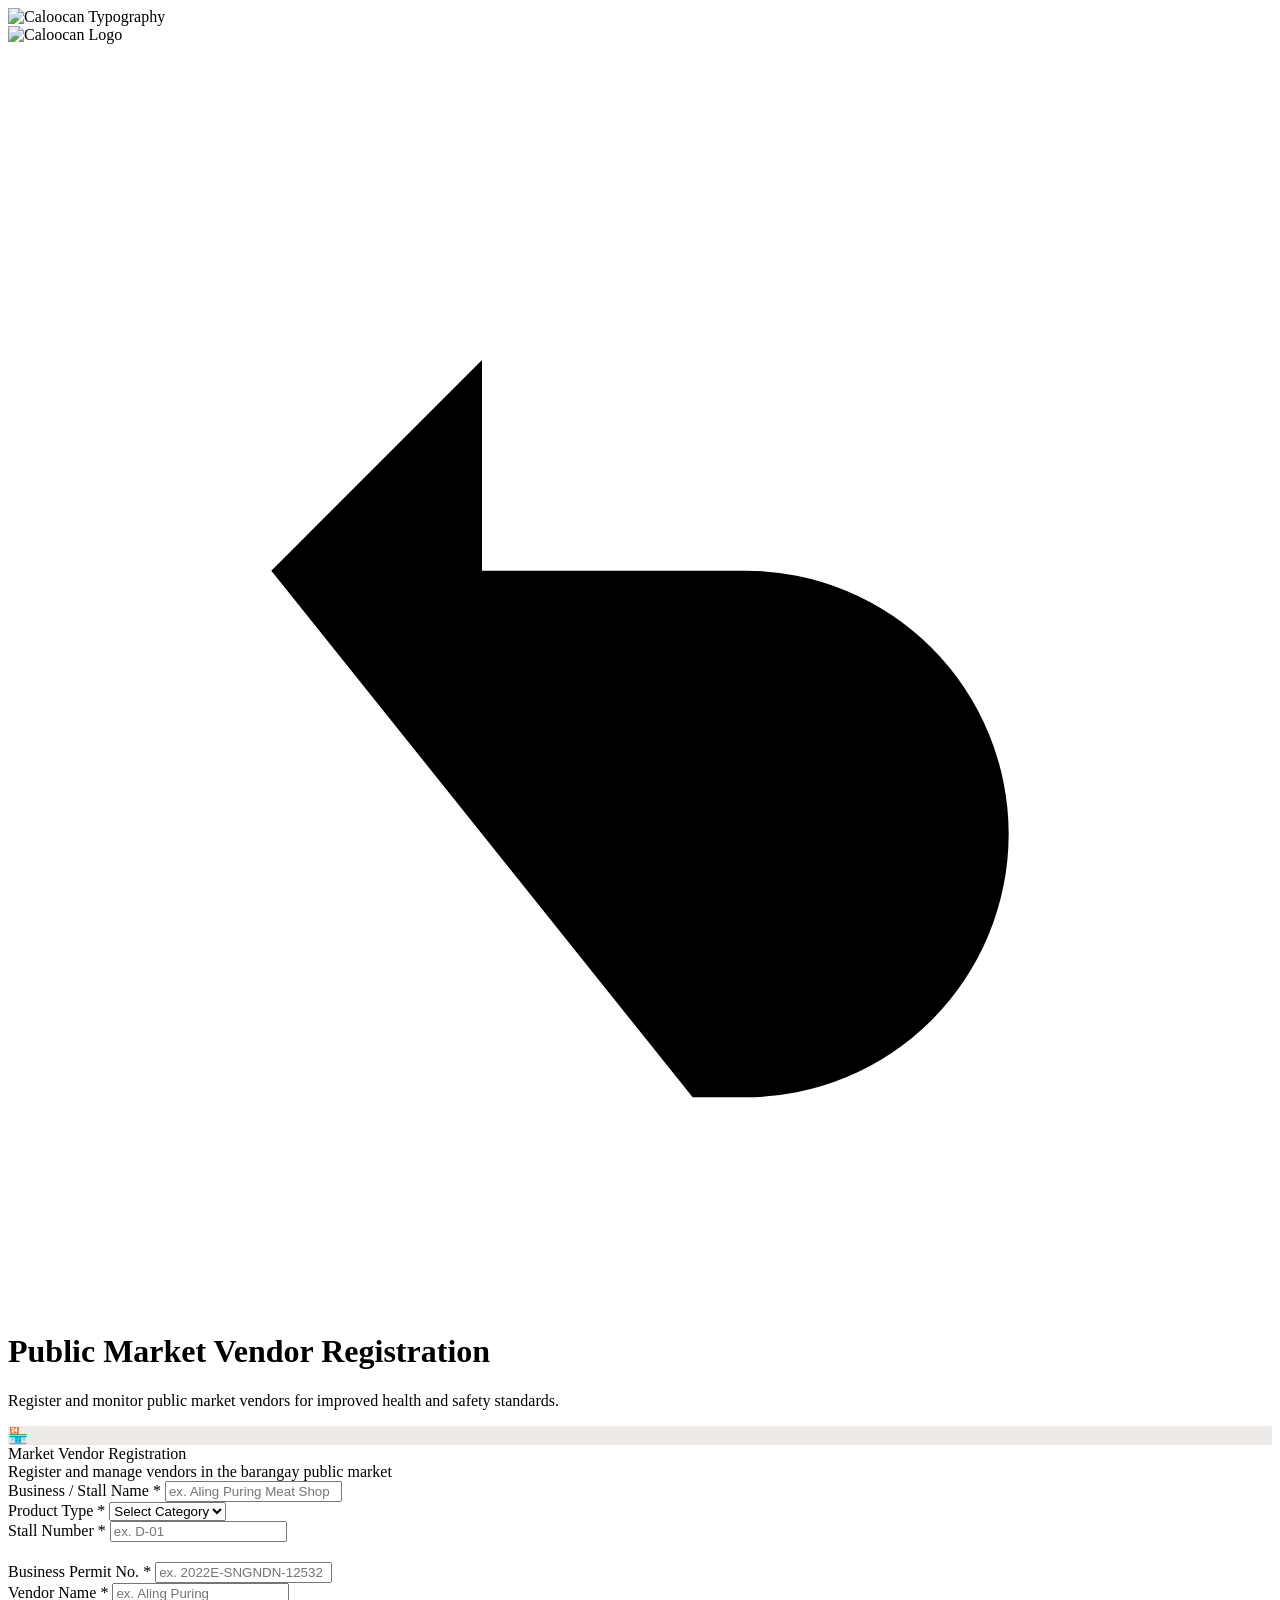
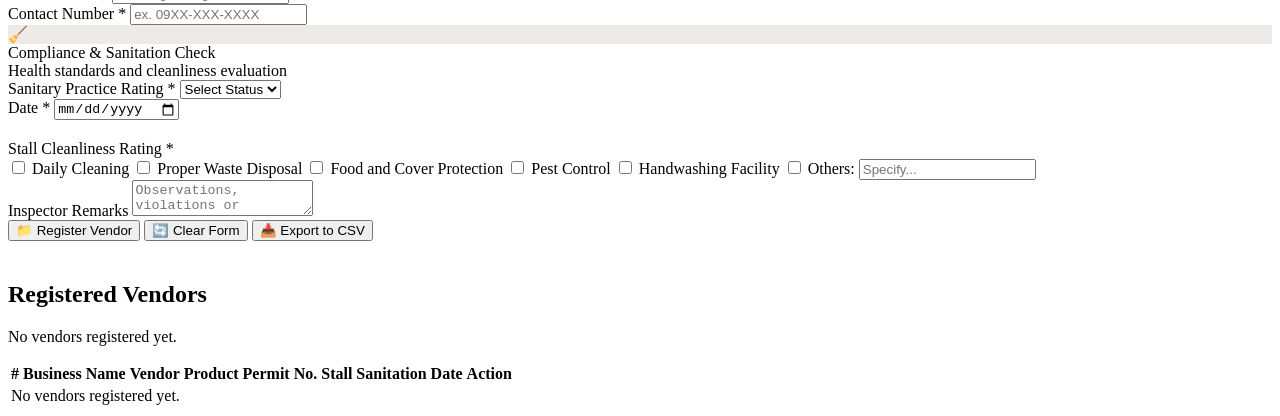
==== Assessment1_FINAL/PublicMarketPage.html @ 22645c10 "Add files via upload" ====
<!DOCTYPE html>
<html lang="en">
<head>
  <meta charset="UTF-8" />
  <meta name="viewport" content="width=device-width, initial-scale=1.0" />
  <title>Barangay 3 — Public Market Vendor Registration</title>
  <link rel="stylesheet" href="marketstyle.css" />
</head>
<body>

<!-- NAVBAR -->
<nav class="navbar">
  <div class="navbar-brand">
    <div class="caloocan-typography">
      <img src="../Assets/Images/Caloocan_Typography.png" alt="Caloocan Typography">
    </div>
    <div class="caloocan-logo">
      <img src="../Assets/Images/Caloocan_Logo.png" alt="Caloocan Logo">
    </div>
  </div>
</nav>

<div class="page-wrapper">

<!-- Return Button -->
  <a class="back-home-btn" href="/index.html" aria-label="Back to Homepage" title="Back to Homepage">
    <svg viewBox="0 0 24 24" aria-hidden="true" focusable="false">
      <path d="M9 14l-4-4 4-4" />
      <path d="M5 10h9a5 5 0 0 1 0 10h-1" />
    </svg>
  </a>

  <!-- Page Header Banner -->
  <div class="page-header-banner market-banner">
    <h1 class="banner-title">Public Market Vendor Registration</h1>
    <p class="banner-sub">
      Register and monitor public market vendors for improved health and safety standards.
    </p>
  </div>

  <!-- Form -->
  <form id="vendorForm" novalidate>

    <!-- Vendor Information -->
    <div class="form-card">
      <div class="form-card-header">
        <div class="form-card-icon" style="background:rgba(92,56,32,.1);">🏪</div>
        <div>
          <div class="form-card-title">Market Vendor Registration</div>
          <div class="form-card-sub">Register and manage vendors in the barangay public market</div>
        </div>
      </div>

      <!-- Business Name -->
      <div class="form-group">
        <label class="form-label">Business / Stall Name <span class="req">*</span></label>
        <input type="text" class="form-control" id="v_business"
              placeholder="ex. Aling Puring Meat Shop" required />
      </div>

      <!-- Product Type + Stall Number -->
      <div class="form-row">
        <div class="form-group" style="margin-bottom:0;">
          <label class="form-label">Product Type <span class="req">*</span></label>
          <select class="form-control" id="v_product" required>
            <option value="" disabled selected>Select Category</option>
            <option value="Vegetables">Vegetables</option>
            <option value="Meat">Meat</option>
            <option value="Fish">Fish</option>
            <option value="Fruits">Fruits</option>
            <option value="Dry-Goods">Dry Goods</option>
            <option value="Rice-Retailer ">Rice Retailer</option>
            <option value="Others">Others</option>
          </select>
        </div>
        <div class="form-group" style="margin-bottom:0;">
          <label class="form-label">Stall Number <span class="req">*</span></label>
          <input type="text" class="form-control" id="v_stall"
                  placeholder="ex. D-01" required />
        </div>
      </div>

      <!-- Business Permit -->
      <div class="form-group" style="margin-top:20px;">
        <label class="form-label">Business Permit No. <span class="req">*</span></label>
        <input type="text" class="form-control" id="v_permit"
                placeholder="ex. 2022E-SNGNDN-12532" required />
      </div>

      <!-- Vendor Name + Contact -->
      <div class="form-row">
        <div class="form-group" style="margin-bottom:0;">
          <label class="form-label">Vendor Name <span class="req">*</span></label>
          <input type="text" class="form-control" id="v_vendor"
                  placeholder="ex. Aling Puring" required />
        </div>
        <div class="form-group" style="margin-bottom:0;">
          <label class="form-label">Contact Number <span class="req">*</span></label>
          <input type="text" class="form-control" id="v_contact"
                  placeholder="ex. 09XX-XXX-XXXX" required />
        </div>
      </div>
    </div>

    <!-- Compliance & Sanitation -->
    <div class="form-card">
      <div class="form-card-header">
        <div class="form-card-icon" style="background:rgba(92,56,32,.1);">🧹</div>
        <div>
          <div class="form-card-title">Compliance &amp; Sanitation Check</div>
          <div class="form-card-sub">Health standards and cleanliness evaluation</div>
        </div>
      </div>

      <!-- Sanitary Rating + Date -->
      <div class="form-row">
        <div class="form-group" style="margin-bottom:0;">
          <label class="form-label">Sanitary Practice Rating <span class="req">*</span></label>
          <select class="form-control" id="v_sanitary" required>
            <option value="" disabled selected>Select Status</option>
            <option value="Excellent">Excellent</option>
            <option value="Good">Good</option>
            <option value="Fair">Fair</option>
            <option value="Poor">Poor</option>
          </select>
        </div>
        <div class="form-group" style="margin-bottom:0;">
          <label class="form-label">Date <span class="req">*</span></label>
          <input type="date" class="form-control" id="v_reg_date" required />
        </div>
      </div>

      <!-- Stall Cleanliness -->
      <div class="form-group" style="margin-top:20px;">
        <label class="form-label">Stall Cleanliness Rating <span class="req">*</span></label>
        <div class="check-group">
          <label class="check-pill checkbox-pill">
            <input type="checkbox" name="cleanliness" value="Daily Cleaning" />
            <span class="dot"></span>
            <span>Daily Cleaning</span>
          </label>
          <label class="check-pill checkbox-pill">
            <input type="checkbox" name="cleanliness" value="Proper Waste Disposal" />
            <span class="dot"></span>
            <span>Proper Waste Disposal</span>
          </label>
          <label class="check-pill checkbox-pill">
            <input type="checkbox" name="cleanliness" value="Food & Cover Protection" />
            <span class="dot"></span>
            <span>Food and Cover Protection</span>
          </label>
          <label class="check-pill checkbox-pill">
            <input type="checkbox" name="cleanliness" value="Pest Control" />
            <span class="dot"></span>
            <span>Pest Control</span>
          </label>
          <label class="check-pill checkbox-pill">
            <input type="checkbox" name="cleanliness" value="Handwashing Facility" />
            <span class="dot"></span>
            <span>Handwashing Facility</span>
          </label>
          <label class="check-pill checkbox-pill" style="flex:1;min-width:200px;">
            <input type="checkbox" name="cleanliness" value="Others" id="cleanOthersCheck" />
            <span class="dot"></span>
            <span>Others:</span>
            <input type="text" class="other-input" id="cleanOthersText" placeholder="Specify..." />
          </label>
        </div>
      </div>

      <!-- Inspector Remarks -->
      <div class="form-group" style="margin-bottom:0;">
        <label class="form-label">Inspector Remarks</label>
        <textarea class="form-control" id="v_remarks"
                  placeholder="Observations, violations or commendations..."></textarea>
      </div>
    </div>

    <!-- Action Buttons -->
    <div class="actions-row">
      <button type="submit" class="btn btn-primary market-primary">
        <span class="btn-icon">📁</span>
        <span>Register Vendor</span>
      </button>
      <button type="button" class="btn btn-secondary" id="clearVendorBtn">
        <span class="btn-icon">🔄</span>
        <span>Clear Form</span>
      </button>
      <button type="button" class="btn btn-secondary" onclick="exportToCSV()">
      <span class="btn-icon">📥</span>
      <span>Export to CSV</span>
      </button>
    </div>
  </form>

  <!-- Records Table -->
  <div class="table-section" style="margin-top:40px;">
    <h2>Registered Vendors</h2>
    <p id="vendorTableStatus">No vendors registered yet.</p>

    <div class="data-table-wrap market-table">
      <table class="data-table">
        <thead>
          <tr>
            <th>#</th>
            <th>Business Name</th>
            <th>Vendor</th>
            <th>Product</th>
            <th>Permit No.</th>
            <th>Stall</th>
            <th>Sanitation</th>
            <th>Date</th>
            <th>Action</th>
          </tr>
        </thead>
        <tbody id="vendorTableBody">
          <tr class="empty-row">
            <td colspan="9">No vendors registered yet.</td>
          </tr>
        </tbody>
      </table>
    </div>
  </div>

</div>

<!-- TOAST -->
<div id="toast"></div>

<script src="marketscript.js"></script>

</body>
</html>
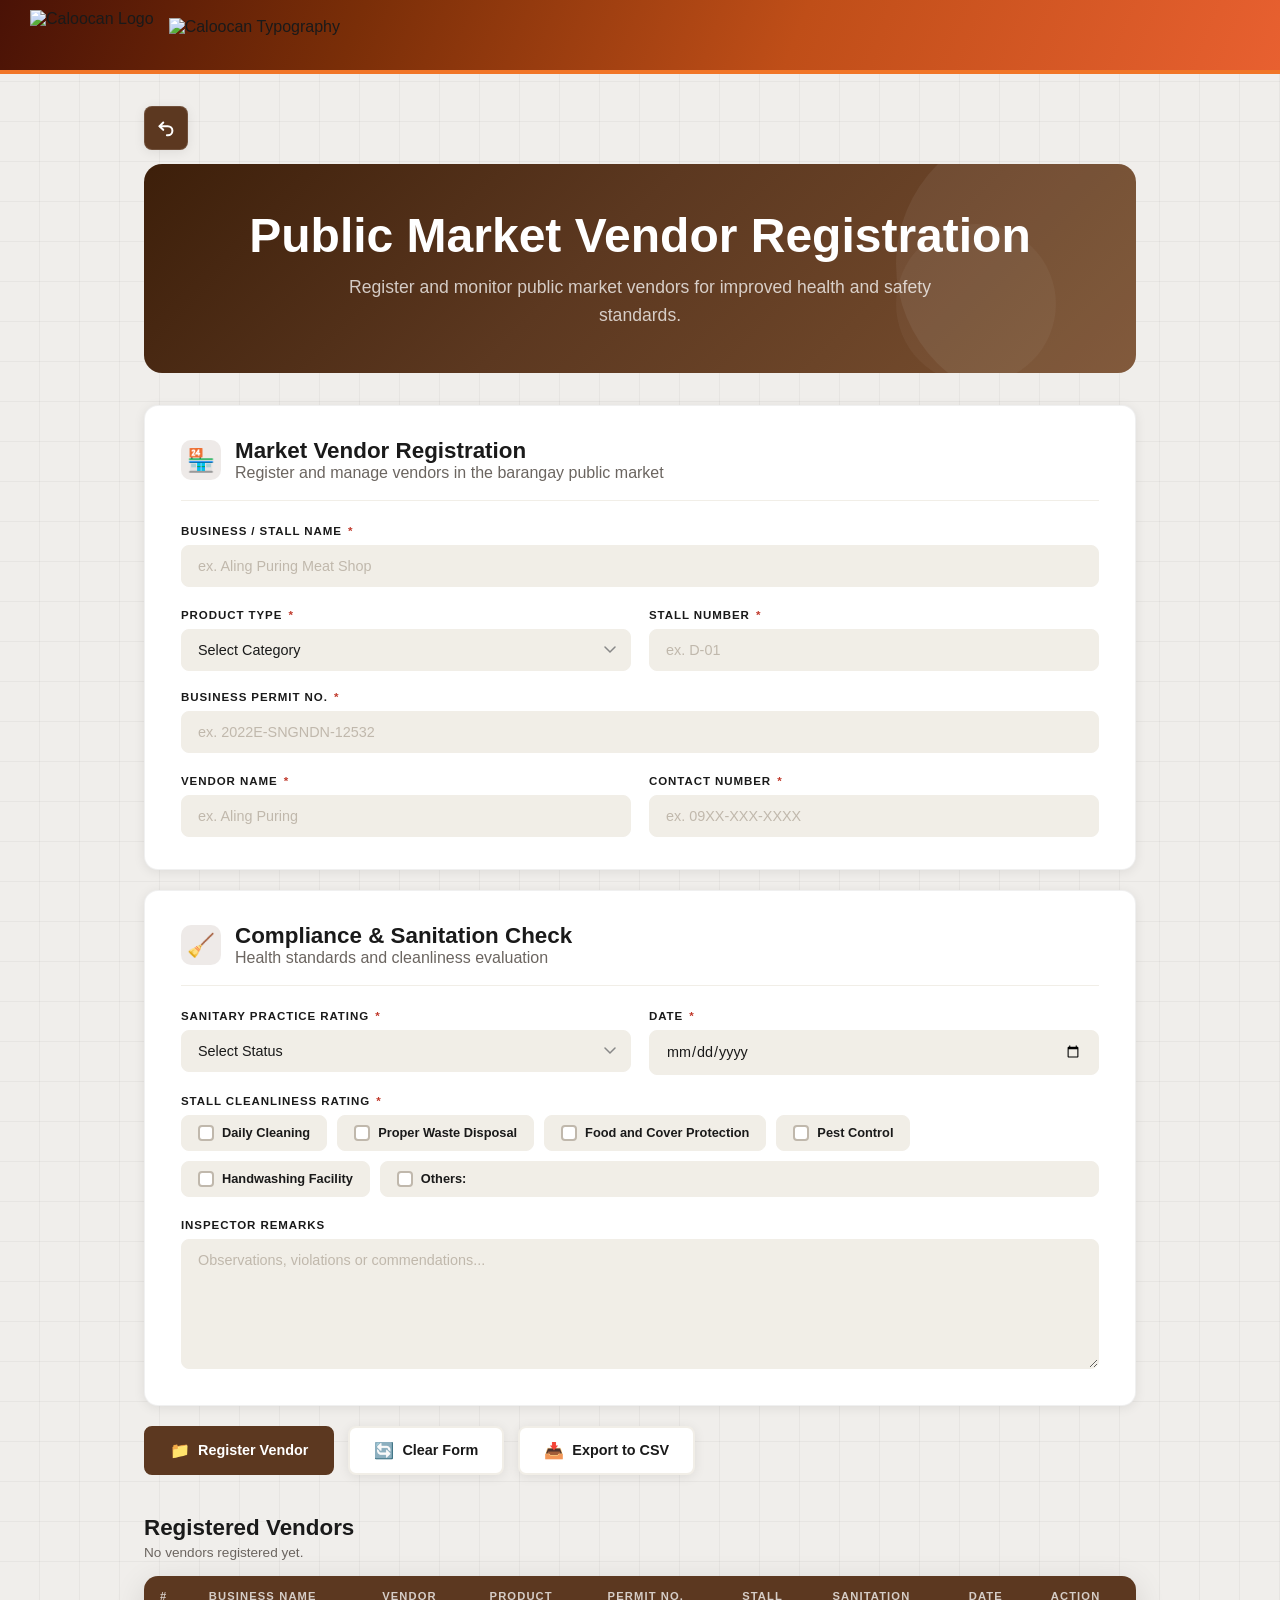
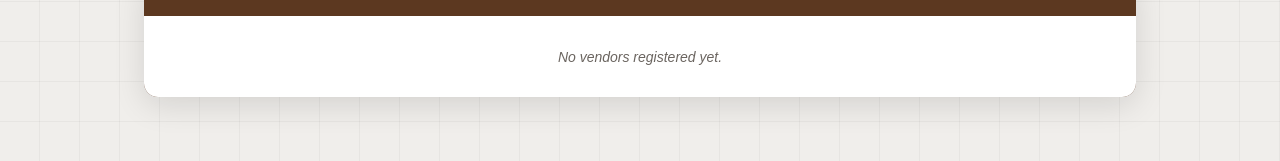
==== commit 0cd04a8e: "Update PublicMarketPage.html" ====
--- a/Assessment1_FINAL/PublicMarketPage.html
+++ b/Assessment1_FINAL/PublicMarketPage.html
@@ -4,7 +4,7 @@
   <meta charset="UTF-8" />
   <meta name="viewport" content="width=device-width, initial-scale=1.0" />
   <title>Barangay 3 — Public Market Vendor Registration</title>
-  <link rel="stylesheet" href="marketstyle.css" />
+  <link rel="stylesheet" href="style.css" />
 </head>
 <body>
 
--- a/Assessment1_FINAL/style.css
+++ b/Assessment1_FINAL/style.css
@@ -0,0 +1,469 @@
+/* PUBLIC MARKET VENDOR REGISTRATION — STYLES  */
+
+@font-face {
+    font-family: 'SF Pro Display';
+    src: url('../Assets/Fonts/SFPRODISPLAY/SFPRODISPLAYREGULAR.OTF') format('opentype');
+    font-weight: normal;
+    font-style: normal;
+}
+
+/* ── RESET & BASE ── */
+*, *::before, *::after { box-sizing: border-box; margin: 0; padding: 0; }
+
+html { scroll-behavior: smooth; }
+body {
+    font-family: 'SF Pro Display', sans-serif;
+    background: #f0eeeb;
+    background-image:
+    repeating-linear-gradient(0deg, transparent, transparent 39px, rgba(0,0,0,.04) 39px, rgba(0,0,0,.04) 40px),
+    repeating-linear-gradient(90deg, transparent, transparent 39px, rgba(0,0,0,.04) 39px, rgba(0,0,0,.04) 40px);
+    color: #1a1a1a;
+    min-height: 100vh;
+}
+
+a  { text-decoration: none; color: inherit; }
+ul { list-style: none; }
+img { max-width: 100%; display: block; }
+button { font-family: 'SF Pro Display', sans-serif; cursor: pointer; }
+
+/* ── CSS VARIABLES ── */
+:root {
+    --rust:         #bf4e18;
+    --rust-dk:      #7a2e08;
+    --rust-lt:      #e86030;
+    --brown-dark:   #5c3820;
+    --brown-mid:    #7a5030;
+    --brown-light:  #9a6848;
+    --white:        #ffffff;
+    --off-white:    #f8f6f2;
+    --gray-light:   #f1eee7;
+    --gray-mid:     #c0b8ac;
+    --gray-text:    #6b6560;
+    --dark:         #1a1a1a;
+    --radius:       14px;
+    --radius-sm:    8px;
+    --shadow:       0 2px 12px rgba(0,0,0,.08);
+    --shadow-lg:    0 8px 32px rgba(0,0,0,.12);
+    --transition:   .22s ease;
+}
+
+/* ── NAVBAR ── */
+.navbar {
+    display: flex;
+    align-items: center;
+    justify-content: space-between;
+    background: linear-gradient(112deg,#4a1206 0%,var(--rust-dk) 28%,var(--rust) 62%,var(--rust-lt) 100%);
+    padding: 10px 30px;
+    height: 70px;
+    box-shadow: 0 4px 0 0 #f17527;
+}
+
+.navbar-brand {
+    display: flex;
+    align-items: center;
+    gap: 15px;
+}
+
+.caloocan-logo { order: 1; }
+.caloocan-typography { order: 2; }
+
+.caloocan-logo img {
+    height: 50px;
+    width: auto;
+    display: block;
+}
+
+.caloocan-typography img {
+    height: 35px;
+    width: auto;
+    display: block;
+}
+
+/* ── PAGE WRAPPER ── */
+.page-wrapper {
+    max-width: 1040px;
+    margin: 0 auto;
+    padding: 36px 24px 64px;
+}
+
+/* ── PAGE HEADER BANNER ── */
+.page-header-banner {
+    border-radius: 18px;
+    padding: 44px 48px;
+    margin-bottom: 32px;
+    position: relative;
+    overflow: hidden;
+}
+
+.back-home-btn {
+    width: 44px;
+    height: 44px;
+    border-radius: var(--radius-sm);
+    background: var(--brown-dark);
+    border: 1px solid rgba(255,255,255,.12);
+    display: inline-flex;
+    align-items: center;
+    justify-content: center;
+    box-shadow: var(--shadow);
+    margin-bottom: 14px;
+    transition: transform var(--transition), background var(--transition), border-color var(--transition);
+}
+
+.back-home-btn:hover {
+    transform: translateY(-2px);
+    background: var(--brown-light);
+    border-color: rgba(255,255,255,.18);
+}
+
+.back-home-btn svg {
+    width: 22px;
+    height: 22px;
+    fill: none;
+    stroke: #fff;
+    stroke-width: 2.2;
+    stroke-linecap: round;
+    stroke-linejoin: round;
+}
+
+.page-header-banner.market-banner {
+    background: linear-gradient(135deg, #3d1f0a 0%, var(--brown-dark) 45%, var(--brown-mid) 100%);
+}
+
+.page-header-banner::before {
+    content: '';
+    position: absolute;
+    right: -40px; top: -40px;
+    width: 280px; height: 280px;
+    border-radius: 50%;
+    background: rgba(255,255,255,.06);
+}
+
+.page-header-banner::after {
+    content: '';
+    position: absolute;
+    right: 80px; top: 60px;
+    width: 160px; height: 160px;
+    border-radius: 50%;
+    background: rgba(255,255,255,.04);
+}
+
+.banner-title {
+    font-size: 3rem;
+    font-weight: 800;
+    color: #fff;
+    margin-bottom: 10px;
+    text-align: center;
+}
+
+.banner-sub {
+    font-size: 1.1rem;
+    color: rgba(255,255,255,.75);
+    max-width: 620px;
+    line-height: 1.6;
+    text-align: center;
+    margin: 0 auto;
+}
+
+/* ── FORM CARDS ── */
+.form-card {
+    background: #fff;
+    border-radius: var(--radius);
+    padding: 32px 36px;
+    margin-bottom: 20px;
+    box-shadow: var(--shadow);
+    border: 1px solid rgba(0,0,0,.06);
+}
+
+.form-card-header {
+    display: flex;
+    align-items: center;
+    gap: 14px;
+    padding-bottom: 18px;
+    margin-bottom: 24px;
+    border-bottom: 1px solid var(--gray-light);
+}
+
+.form-card-icon {
+    width: 40px; height: 40px;
+    border-radius: 10px;
+    display: flex; align-items: center; justify-content: center;
+    font-size: 1.4rem;
+    background: rgba(0,0,0,.05);
+}
+
+.form-card-title { font-size: 1.4rem; font-weight: 700; color: var(--dark); }
+.form-card-sub   { font-size: 1rem; color: var(--gray-text); }
+
+/* ── FORM FIELDS ── */
+.form-group { margin-bottom: 22px; }
+.form-row   { display: grid; grid-template-columns: 1fr 1fr; gap: 18px; }
+
+.form-label {
+    display: block;
+    font-size: .72rem;
+    font-weight: 700;
+    letter-spacing: .08em;
+    text-transform: uppercase;
+    color: var(--dark);
+    margin-bottom: 8px;
+}
+
+.form-label .req,
+.req { color: #c0392b; margin-left: 2px; }
+
+.form-control {
+    width: 100%;
+    padding: 12px 16px;
+    border: 1.5px solid var(--gray-light);
+    border-radius: var(--radius-sm);
+    font-family: 'SF Pro Display', sans-serif;
+    font-size: .9rem;
+    color: var(--dark);
+    background: var(--gray-light);
+    transition: all var(--transition);
+    outline: none;
+    appearance: none;
+}
+
+.form-control:focus {
+    border-color: var(--orange);
+    background: #fff;
+    box-shadow: 0 0 0 3px rgba(194,100,47,.12);
+}
+
+.form-control::placeholder { color: var(--gray-mid); }
+
+select.form-control {
+    background-image: url("data:image/svg+xml,%3Csvg xmlns='http://www.w3.org/2000/svg' width='12' height='8' viewBox='0 0 12 8'%3E%3Cpath d='M1 1l5 5 5-5' stroke='%23888' stroke-width='1.5' fill='none' stroke-linecap='round'/%3E%3C/svg%3E");
+    background-repeat: no-repeat;
+    background-position: right 14px center;
+    padding-right: 36px;
+    cursor: pointer;
+}
+
+textarea.form-control { min-height: 130px; resize: vertical; }
+
+/* ── CHECKBOX / RADIO PILLS ── */
+.check-group { display: flex; flex-wrap: wrap; gap: 10px; margin-top: 4px; }
+
+.check-pill {
+    display: flex;
+    align-items: center;
+    gap: 8px;
+    padding: 9px 16px;
+    border: 1.5px solid var(--gray-light);
+    border-radius: var(--radius-sm);
+    background: var(--gray-light);
+    cursor: pointer;
+    font-size: .8rem;
+    font-weight: 600;
+    color: var(--dark);
+    transition: all var(--transition);
+    user-select: none;
+    }
+
+.check-pill input { display: none; }
+
+.check-pill .dot {
+    width: 16px; height: 16px;
+    border-radius: 50%;
+    border: 2px solid var(--gray-mid);
+    background: #fff;
+    display: flex; align-items: center; justify-content: center;
+    flex-shrink: 0;
+    transition: all var(--transition);
+    }
+
+.check-pill input:checked ~ .dot {
+    border-color: var(--brown-dark);
+    background: var(--brown-dark);
+}
+
+.check-pill input:checked ~ .dot::after {
+    content: '';
+    width: 6px; height: 6px;
+    border-radius: 50%;
+    background: #fff;
+    display: block;
+}
+
+.check-pill:has(input:checked) {
+    border-color: var(--brown-dark);
+    background: rgba(92,56,32,.08);
+}
+
+.check-pill.checkbox-pill .dot { border-radius: 4px; }
+
+.check-pill.checkbox-pill input:checked ~ .dot::after {
+    content: '✓';
+    font-size: .65rem;
+    font-weight: 800;
+    border-radius: 0;
+    background: transparent;
+    color: #fff;
+    width: auto; height: auto;
+}
+
+.other-input {
+    flex: 1; min-width: 160px;
+    border: none;
+    background: transparent;
+    font-size: .8rem;
+    font-family: 'SF Pro Display', sans-serif;
+    outline: none;
+    color: var(--dark);
+    border-bottom: 1px solid var(--gray-mid);
+    padding: 2px 0;
+}
+
+/* ── ACTION BUTTONS ── */
+.actions-row {
+    display: flex;
+    align-items: center;
+    gap: 14px;
+    margin-top: 8px;
+    flex-wrap: wrap;
+}
+
+.btn {
+    display: inline-flex;
+    align-items: center;
+    gap: 8px;
+    padding: 13px 24px;
+    border-radius: var(--radius-sm);
+    font-size: .9rem;
+    font-weight: 600;
+    border: 2px solid transparent;
+    cursor: pointer;
+    transition: all var(--transition);
+}
+
+.btn-primary {
+    background: var(--brown-dark);
+    color: #fff;
+    border-color: var(--brown-dark);
+}
+
+.btn-primary:hover { background: #3a2818; border-color: #3a2818; transform: translateY(-3px); }
+
+.btn-primary.market-primary { background: var(--brown-dark); border-color: var(--brown-dark); }
+.btn-primary.market-primary:hover { background: #3a2818; border-color: #3a2818; transform: translateY(-3px); }
+
+.btn-secondary {
+    background: #fff;
+    color: var(--dark);
+    border-color: var(--gray-light);
+    box-shadow: var(--shadow);
+}
+
+.btn-secondary:hover { background: var(--off-white); transform: translateY(-3px); }
+.btn-icon { font-size: 1rem; }
+
+/* ── DATA TABLE ── */
+.table-section { margin-top: 32px; }
+.table-section h2 { font-size: 1.4rem; font-weight: 800; margin-bottom: 4px; }
+.table-section p  { font-size: .85rem; color: var(--gray-text); margin-bottom: 16px; }
+
+.data-table-wrap {
+    border-radius: var(--radius);
+    overflow: hidden;
+    box-shadow: var(--shadow-lg);
+}
+
+.data-table-wrap.market-table { background: var(--brown-dark); }
+
+.data-table {
+    width: 100%;
+    border-collapse: collapse;
+}
+
+.data-table thead tr { background: inherit; }
+
+.data-table th {
+    padding: 14px 16px;
+    font-size: .7rem;
+    font-weight: 700;
+    letter-spacing: .1em;
+    text-transform: uppercase;
+    color: rgba(255,255,255,.75);
+    text-align: left;
+    border-bottom: 1px solid rgba(255,255,255,.1);
+}
+
+.data-table td {
+    padding: 13px 16px;
+    font-size: .875rem;
+    color: var(--dark);
+    background: #fff;
+    border-bottom: 1px solid var(--gray-light);
+}
+
+.data-table tr:last-child td { border-bottom: none; }
+.data-table tr:hover td { background: var(--off-white); }
+
+.empty-row td {
+    text-align: center;
+    color: var(--gray-text);
+    padding: 32px;
+    font-style: italic;
+}
+
+/* ── STATUS BADGES ── */
+.status-excellent { background-color: #c8e6c9; color: #2e7d32; font-weight: bold; border-radius: 4px; padding: 3px 10px; }
+.status-good      { background-color: #bbdefb; color: #1565c0; font-weight: bold; border-radius: 4px; padding: 3px 10px; }
+.status-fair      { background-color: #ffe0b2; color: #e65100; font-weight: bold; border-radius: 4px; padding: 3px 10px; }
+.status-poor      { background-color: #ffcdd2; color: #c62828; font-weight: bold; border-radius: 4px; padding: 3px 10px; }
+.status-submitted { color: #008a00; font-weight: 600; }
+
+.row-warning {
+    background-color: rgba(255,193,7,.2) !important;
+    border-left: 4px solid #ffc107;
+}
+
+/* ── DELETE BUTTON ── */
+.btn-delete {
+    background: #ff6b6b;
+    color: white;
+    border: none;
+    padding: 6px 12px;
+    border-radius: 4px;
+    cursor: pointer;
+    font-size: .8rem;
+    font-weight: 600;
+}
+
+.btn-delete:hover { background: #e85d5d; }
+
+/* ── NOTIFICATION TOAST ── */
+#toast {
+    position: fixed;
+    bottom: 28px; right: 28px;
+    z-index: 9999;
+    background: #222;
+    color: #fff;
+    padding: 13px 22px;
+    border-radius: 10px;
+    font-size: .875rem;
+    font-weight: 500;
+    box-shadow: 0 8px 32px rgba(0,0,0,.25);
+    display: flex; align-items: center; gap: 10px;
+    transform: translateY(80px);
+    opacity: 0;
+    transition: all .38s cubic-bezier(.34,1.56,.64,1);
+    max-width: 320px;
+}
+
+#toast.show { transform: translateY(0); opacity: 1; }
+
+/* ── RESPONSIVE ── */
+@media (max-width: 860px) {
+    .form-row { grid-template-columns: 1fr; }
+}
+
+@media (max-width: 560px) {
+    .navbar          { padding: 0 16px; }
+    .page-wrapper    { padding: 20px 14px 48px; }
+    .form-card       { padding: 20px 18px; }
+    .page-header-banner { padding: 28px 22px; }
+    .actions-row .btn { flex: 1; justify-content: center; }
+}
